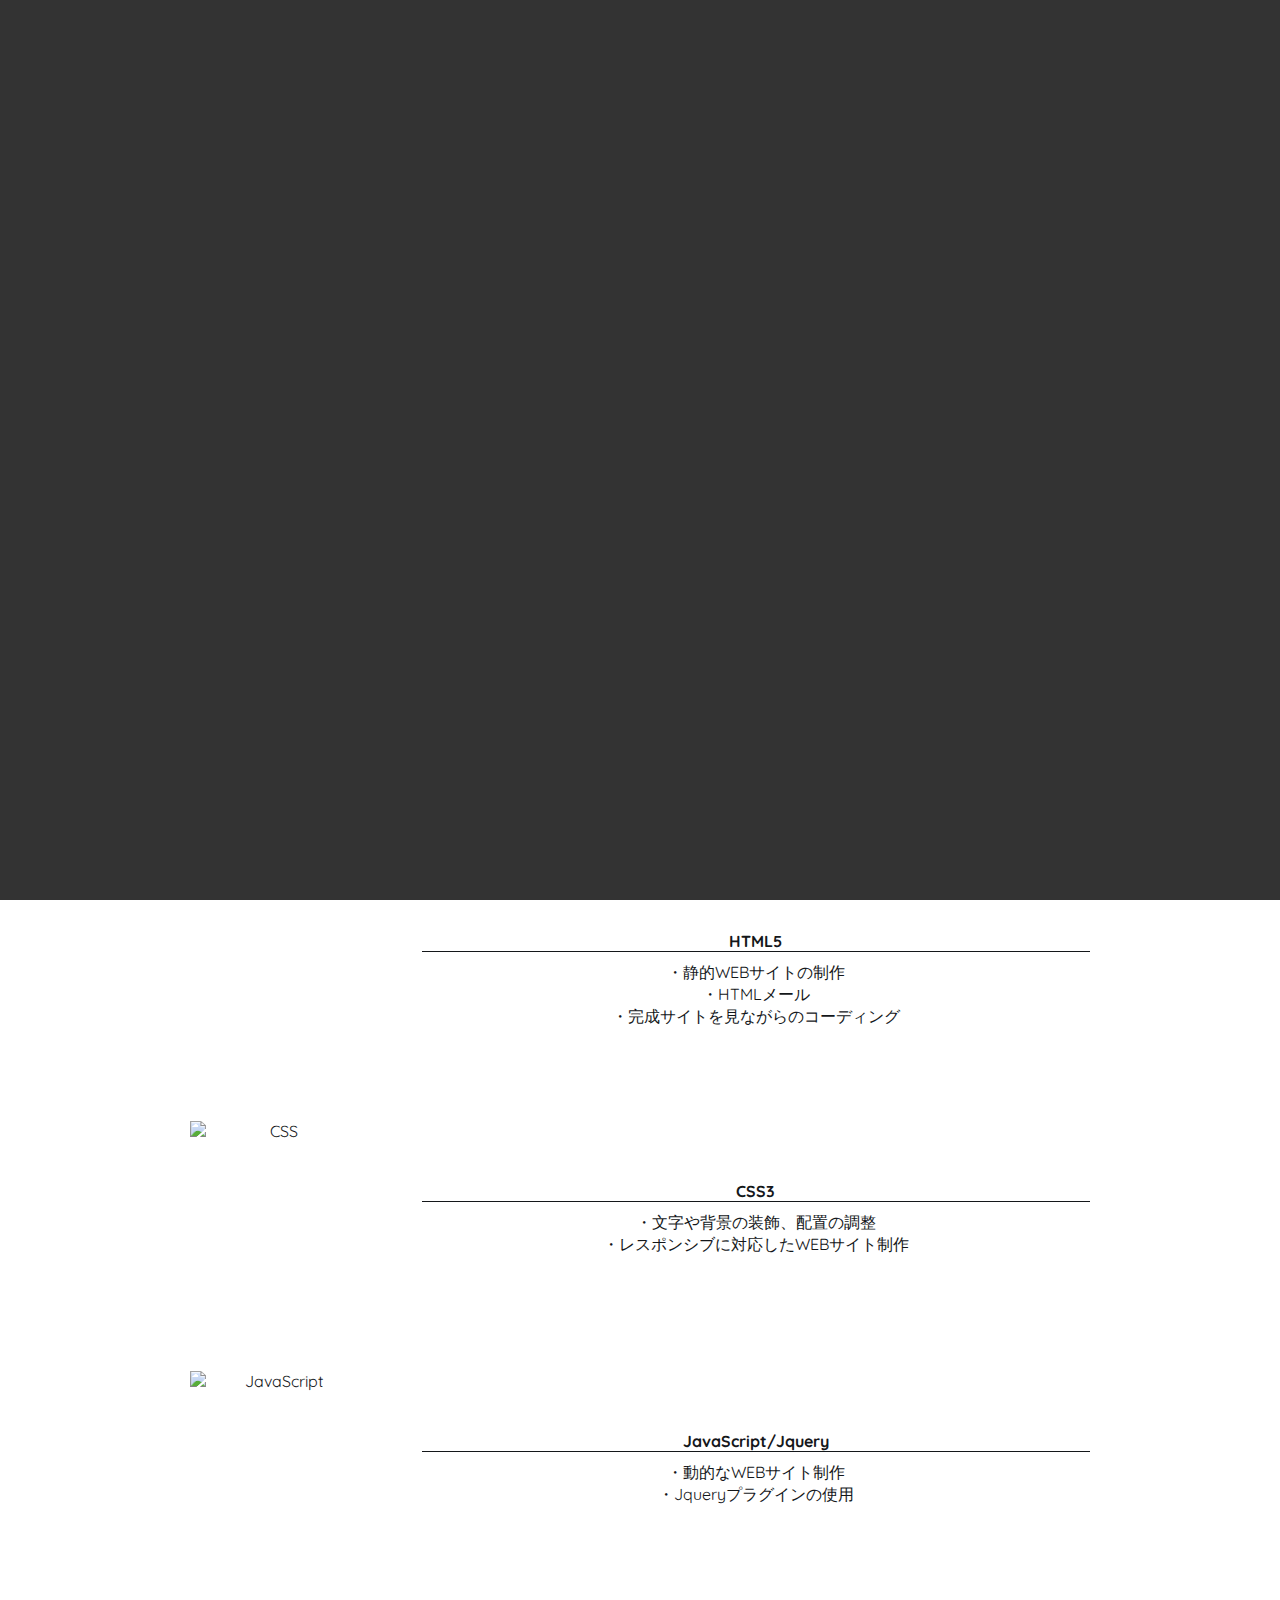
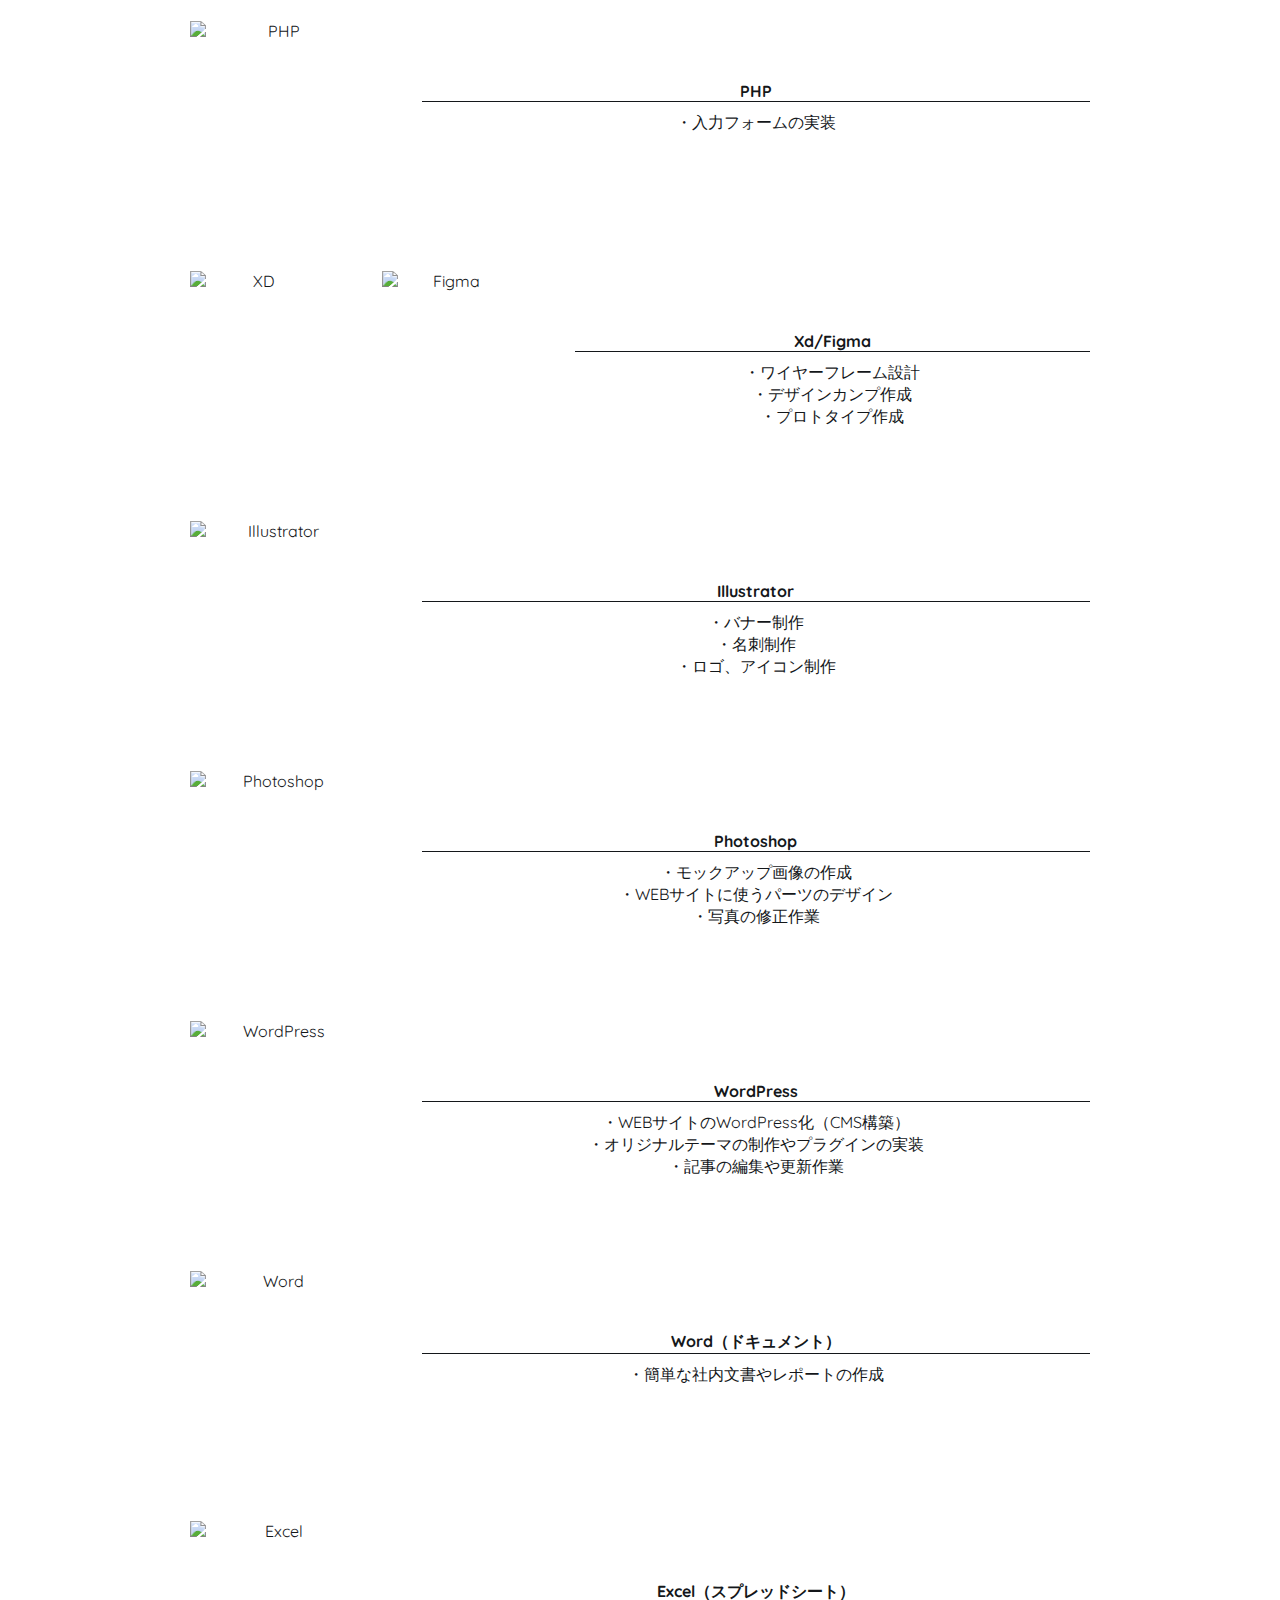
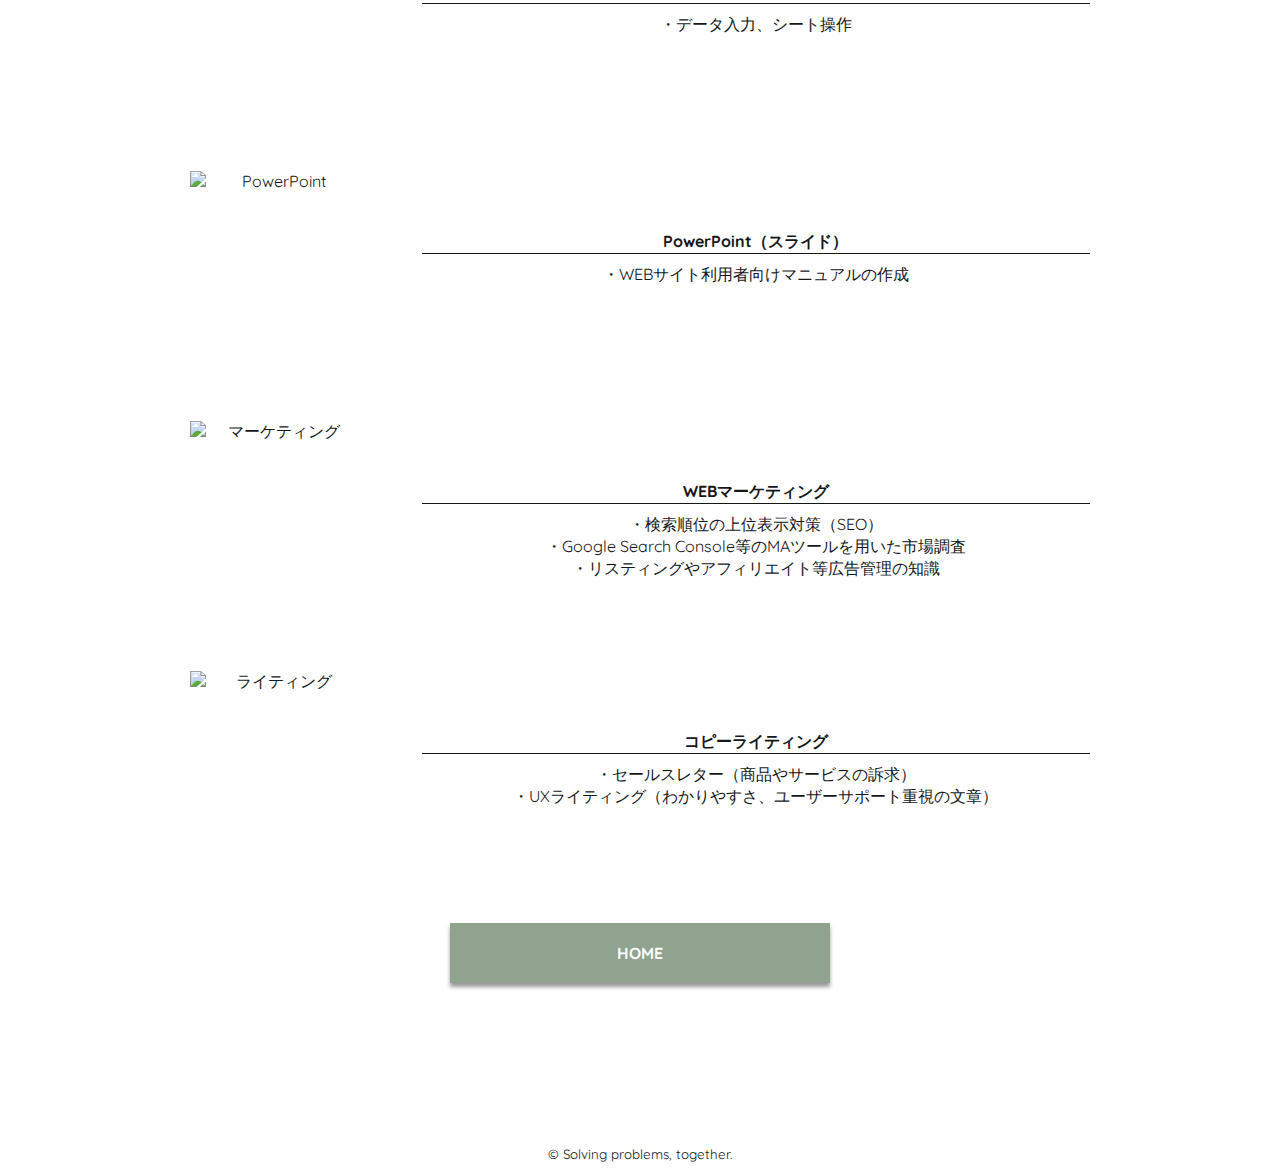
==== skill/index.html @ edf37cb3 "Create index.html" ====
<!DOCTYPE html>
<html lang="ja">

<head>
    <meta charset="UTF-8">
    <meta http-equiv="X-UA-Compatible" content="IE=edge">
    <meta name="viewport" content="width=device-width, initial-scale=1.0">
    <title>PROFILE</title>
    <link rel="stylesheet" href="../slick/slick.css">
    <link rel="stylesheet" href="../slick/slick-theme.css">
    <link rel="stylesheet" href="../css/style.css">
</head>

<body>
    <header>
        <div id="splash">
            <div id="splash_text"></div>
            <!--/splash-->
        </div>

        <div class="wrapper">
            <h1><a href="../">Portfolio</a></h1>
            <button class="site-header-navbtn" type="button">
                <span></span>
            </button>
            <nav class="site-header-nav">
                <ul>
                    <li><a href="../">HOME</a></li>
                </ul>
            </nav>
        </div>
    </header>

    <main>

        <div id="mainvisual"><img src="../img/photo-1501004318641-b39e6451bec6.jpg" alt="観葉植物"></div>
        <section id="skill_page" class="wrapper">
            <h2 class="section-title">SKILL</h2>
            <ul>
                <li>
                    <div class="content">
                        <img src="../img/html.png" alt="HTML">
                        <div class="text-box">
                            <h3 class="content-title"><span class="underline">HTML5</span></h3>
                            <p>・静的WEBサイトの制作</p>
                            <p>・HTMLメール</p>
                            <p>・完成サイトを見ながらのコーディング</p>
                        </div>
                    </div>
                </li>
                <li>
                    <div class="content">
                        <img src="../img/css.png" alt="CSS">
                        <div class="text-box">
                            <h3 class="content-title"><span class="underline">CSS3</span></h3>
                            <p>・文字や背景の装飾、配置の調整</p>
                            <p>・レスポンシブに対応したWEBサイト制作</p>
                        </div>
                    </div>
                </li>
                <li>
                    <div class="content">
                        <img src="../img/javascript.png" alt="JavaScript">
                        <div class="text-box">
                            <h3 class="content-title"><span class="underline">JavaScript/Jquery</span></h3>
                            <p>・動的なWEBサイト制作</p>
                            <p>・Jqueryプラグインの使用</p>
                        </div>
                    </div>
                </li>
                <li>
                    <div class="content">
                        <img src="../img/php.png" alt="PHP">
                        <div class="text-box">
                            <h3 class="content-title"><span class="underline">PHP</span></h3>
                            <p>・入力フォームの実装</p>
                        </div>
                    </div>
                </li>
                <li>
                    <div class="content">
                        <img src="../img/xd.png" alt="XD">
                        <img src="../img/figma.png" alt="Figma">
                        <div class="text-box">
                            <h3 class="content-title"><span class="underline">Xd/Figma</span></h3>
                            <p>・ワイヤーフレーム設計</p>
                            <p>・デザインカンプ作成</p>
                            <p>・プロトタイプ作成</p>
                        </div>
                    </div>
                </li>
                <li>
                    <div class="content">
                        <img src="../img/illustrator.png" alt="Illustrator">
                        <div class="text-box">
                            <h3 class="content-title"><span class="underline">Illustrator</span></h3>
                            <p>・バナー制作</p>
                            <p>・名刺制作</p>
                            <p>・ロゴ、アイコン制作</p>
                        </div>
                    </div>
                </li>
                <li>
                    <div class="content">
                        <img src="../img/photoshop.png" alt="Photoshop">
                        <div class="text-box">
                            <h3 class="content-title"><span class="underline">Photoshop</span></h3>
                            <p>・モックアップ画像の作成</p>
                            <p>・WEBサイトに使うパーツのデザイン</p>
                            <p>・写真の修正作業</p>
                        </div>
                    </div>
                </li>
                <li>
                    <div class="content">
                        <img src="../img/wordpress.png" alt="WordPress">
                        <div class="text-box">
                            <h3 class="content-title"><span class="underline">WordPress</span></h3>
                            <p>・WEBサイトのWordPress化（CMS構築）</p>
                            <p>・オリジナルテーマの制作やプラグインの実装</p>
                            <p>・記事の編集や更新作業</p>
                        </div>
                    </div>
                </li>
                <li>
                    <div class="content">
                        <img src="../img/word.png" alt="Word">
                        <div class="text-box">
                            <h3 class="content-title"><span class="underline">Word（ドキュメント）</span></h3>
                            <p>・簡単な社内文書やレポートの作成</p>
                        </div>
                    </div>
                </li>
                <li>
                    <div class="content">
                        <img src="../img/excel.png" alt="Excel">
                        <div class="text-box">
                            <h3 class="content-title"><span class="underline">Excel（スプレッドシート）</span></h3>
                            <p>・データ入力、シート操作</p>
                        </div>
                    </div>
                </li>
                <li>
                    <div class="content">
                        <img src="../img/powerpoint.png" alt="PowerPoint">
                        <div class="text-box">
                            <h3 class="content-title"><span class="underline">PowerPoint（スライド）</span></h3>
                            <p>・WEBサイト利用者向けマニュアルの作成</p>
                        </div>
                    </div>
                </li>
                <li>
                    <div class="content">
                        <img src="../img/carlos-muza-hpjSkU2UYSU-unsplash.jpg" alt="マーケティング">
                        <div class="text-box">
                            <h3 class="content-title"><span class="underline">WEBマーケティング</span></h3>
                            <p>・検索順位の上位表示対策（SEO）</p>
                            <p>・Google Search Console等のMAツールを用いた市場調査</p>
                            <p>・リスティングやアフィリエイト等広告管理の知識</p>
                        </div>
                    </div>
                </li>
                <li>
                    <div class="content">
                        <img src="../img/premium_photo-1661331911412-330f2e99cf53.jpg" alt="ライティング">
                        <div class="text-box">
                            <h3 class="content-title"><span class="underline">コピーライティング</span></h3>
                            <p>・セールスレター（商品やサービスの訴求）</p>
                            <p>・UXライティング（わかりやすさ、ユーザーサポート重視の文章）</p>
                        </div>
                    </div>
                </li>
            </ul>
            <b><a href="../" class="btn">HOME</a></b>
        </section>

    </main>

    <footer>
        <small>&copy; Solving problems, together.</small>
    </footer>
    <script src="https://code.jquery.com/jquery-3.4.1.min.js"
        integrity="sha256-CSXorXvZcTkaix6Yvo6HppcZGetbYMGWSFlBw8HfCJo=" crossorigin="anonymous"></script>
    <script src="https://rawgit.com/kimmobrunfeldt/progressbar.js/master/dist/progressbar.min.js"></script>
    <!--IE11用-->
    <script src="https://cdnjs.cloudflare.com/ajax/libs/babel-standalone/6.26.0/babel.min.js"></script><!--不必要なら削除-->
    <script src="https://cdnjs.cloudflare.com/ajax/libs/babel-polyfill/6.26.0/polyfill.min.js"></script><!--不必要なら削除-->
    <script src="../js/progressbar.js"></script>
    <script src="../js/jquery-3.7.1.min.js"></script>
    <script src="../slick/slick.min.js"></script>
    <script src="../js/script.js"></script>
    <script src="../js/slider.js"></script>
</body>

</html>
---- css/style.css ----
@charset "utf-8";

@import url('https://fonts.googleapis.com/css2?family=Quicksand:wght@300;400;500;600;700&display=swap');

/* 全体設定 */
* {
    margin: 0;
    padding: 0;
    box-sizing: border-box;
    font-family: 'Quicksand', sans-serif;
    color: #14171a;
}

html {
    font-size: 100%;
}

li {
    list-style: none;
}

a {
    text-decoration: none;
}

img {
    max-width: 100%;
}

.wrapper {
    max-width: 960px;
    margin-left: auto;
    margin-right: auto;
    text-align: center;
    margin-bottom: 150px;
}

header .wrapper {
    margin-bottom: 0;
}

.section-title {
    display: inline-block;
    font-size: 2rem;
    margin-bottom: 60px;
    border-bottom: 1px solid #383e45;
}

.content-title {
    font-size: 1rem;
    margin: 10px 0;
}


/* ヘッダー設定 */

header {
    position: fixed;
    background-color: rgba(255, 255, 255, .5);
    top: 0;
    left: 0;
    right: 0;
}

header .wrapper {
    display: flex;
    justify-content: space-between;
    align-items: center;
    padding: 10px 0;
}

header h1 a {
    color: #fafafa;
    background-color: #111;
    padding: 0 1rem;
}

header nav ul {
    display: flex;
    padding: 10px 0;
}

header li {
    margin-left: 30px;
}

header li a {
    color: #24292e;
    font-weight: 700;
}

header li a hover {
    opacity: 0.7;
}

/* ボタン */
.site-header-navbtn {
    display: none;
    width: 40px;
    height: 40px;
    background: none;
    border: none;
    position: fixed;
    right: 10px;
    top: 10px;
    z-index: 1;
    /* background-color: #eee; */
}

.site-header-navbtn span,
.site-header-navbtn::before,
.site-header-navbtn::after {
    width: 30px;
    height: 1px;
    background-color: #999;
    position: absolute;
    top: 50%;
    left: 5px;
    transition: transform .4s;
}

.site-header-navbtn::before,
.site-header-navbtn::after {
    content: '';
}

.site-header-navbtn::before {
    transform: translateY(-8px);
}

.site-header-navbtn::after {
    transform: translateY(8px);
}

body.is-nav-open .site-header-navbtn span {
    transform: scaleX(0);
}

body.is-nav-open .site-header-navbtn::before {
    transform: translateY(0) rotate(45deg);
}

body.is-nav-open .site-header-navbtn::after {
    transform: translateY(0) rotate(-45deg);
}

/* メインビジュアル */
main {
    margin-top: 60px;
}

#mainvisual {
    margin-bottom: 80px;
}

#mainvisual img {
    display: block;
    width: 100%;
    height: 600px;
    /* はみ出た部分はトリミング */
    object-fit: cover;
}

/* ABOUT */

#about .content {
    display: flex;
    justify-content: center;
    align-items: center;
}

#about img {
    width: 250px;
    height: 250px;
    /* 画像を丸く切り抜く */
    border-radius: 50%;
    /*　画像の右側に余白を置き、テキストとの距離を保つ */
    margin-right: 100px;
}

#about .text {
    text-align: left;
}

#about .text .english {
    margin-top: 8px;
    font-size: 15px;
}

/* SKILL */

#skill ul {
    transform: scale(0.7);
}

.btn {
    display: block;
    max-width: 380px;
    line-height: 60px;
    color: #fff;
    text-align: center;
    background-color: #8fa38e;
    box-shadow: 0 4px 4px rgba(0, 0, 0, .4);
    margin-top: 32px;
    margin-left: auto;
    margin-right: auto;
}

/* ボタン先のSKILLページ */

#skill_page ul {
    justify-content: space-between;
}

#skill_page .content {
    display: flex;
    justify-content: center;
    align-items: center;
}

#skill_page img {
    width: 250px;
    height: 250px;
    padding: 30px;
}

#skill_page .text-box {
    text-align: center;
    width: 800px;
    height: 150px;
    padding: 30px;
}

#skill_page .content-title {
    border-bottom: solid 1px;
}

/*スライダー*/

.slider {
    /*横幅94%で左右に余白を持たせて中央寄せ*/
    width: 94%;
    margin: 0 auto;
}

.slider img {
    width: 100%;
    /*スライダー内の画像を横幅100%に*/
    height: auto;
}

/*slickのJSで書かれるタグ内、スライド左右の余白調整*/

.slider .slick-slide {
    margin: 0 10px;
}

/*矢印の設定*/

/*戻る、次へ矢印の位置*/
.slick-prev,
.slick-next {
    position: absolute;
    /*絶対配置にする*/
    top: 42%;
    cursor: pointer;
    /*マウスカーソルを指マークに*/
    outline: none;
    /*クリックをしたら出てくる枠線を消す*/
    border-top: 2px solid #666;
    /*矢印の色*/
    border-right: 2px solid #666;
    /*矢印の色*/
    height: 15px;
    width: 15px;
}

.slick-prev {
    /*戻る矢印の位置と形状*/
    left: -1.5%;
    transform: rotate(-135deg);
}

.slick-next {
    /*次へ矢印の位置と形状*/
    right: -1.5%;
    transform: rotate(45deg);
}

/*ドットナビゲーションの設定*/

.slick-dots {
    text-align: center;
    margin: 20px 0 0 0;
}

.slick-dots li {
    display: inline-block;
    margin: 0 5px;
}

.slick-dots button {
    color: transparent;
    outline: none;
    width: 8px;
    /*ドットボタンのサイズ*/
    height: 8px;
    /*ドットボタンのサイズ*/
    display: block;
    border-radius: 50%;
    background: #ccc;
    /*ドットボタンの色*/
}

.slick-dots .slick-active button {
    background: #333;
    /*ドットボタンの現在地表示の色*/
}

/* WORKS */

#works ul {
    display: flex;
    justify-content: space-between;
    flex-wrap: wrap;
}

#works li {
    width: 50%;
    margin-bottom: 64px;
    padding: 1rem;
    background-color: #e5e5e5;
}

/*モーダル*/
.modal {
    display: none;
    position: fixed;
    z-index: 8887;
    left: 0;
    top: 0;
    width: 100%;
    height: 100%;
    overflow: auto;
    background-color: rgba(0, 0, 0, 0.7);
    transition: all 1s ease-in-out;
}

.modal-content {
    background: #FFF;
    overflow-y: auto;
    width: 90%;
    max-width: 500px;
    position: absolute;
    top: 50%;
    left: 50%;
    transform: translate(-50%, -50%);
    max-height: 400px;
    animation: show 0.6s linear 0s;
    filter: drop-shadow(0px 2px 6px #777);
}

.modal-top {
    display: inline-block;
    position: absolute;
    right: 5px;
    top: 5px;
}

.modal-close {
    color: #FFF;
    text-decoration: none;
    font-size: 2rem;
    line-height: 1;
    padding: 0 8px;
}

.modal-close:hover,
.modal-close:focus {
    text-decoration: none;
    cursor: pointer;
}

.modal-title {
    color: #FFF;
    width: 50%;
    margin: auto 10% auto 25%;
    padding-top: 16px;
    font-family: 'Sacramento', cursive;
    font-size: 20px;
}

.modal-header {
    background: #8fa38e;
    display: flex;
    justify-content: space-between;
}

.modal-body {
    padding: 5% 5%;
    background-color: #8fa38e;
    color: black;
}

.modal-body p {
    color: #fff;
}

.badge-group {
    margin: 20px;
    height: auto;
    display: flex;
    flex-wrap: wrap;
    align-items: flex-start;
}

.badge-item {
    margin-top: 10px;
    margin-right: 8px;
    border-radius: 50px;
    background: #c8cc52;
    padding: 8px 10px;
    overflow: auto;
    color: #fff;
    font-size: 12px;
    font-weight: bold;
}

@keyframes show {
    from {
        opacity: 0;
    }

    to {
        opacity: 1;
    }
}

.btn-modal {
    display: block;
    max-width: 380px;
    line-height: 40px;
    color: #fff;
    text-align: center;
    background-color: #c8cc52;
    box-shadow: 0 2px 2px rgba(0, 0, 0, .4);
    margin-top: 24px;
    margin-bottom: 24px;
    margin-left: auto;
    margin-right: auto;
}

/*ボタン先のWORKSページ*/
#works_page ul {
    display: flex;
}

#works_page li {
    width: 100%;
    margin-bottom: 64px;
    padding: 1rem;
    background-color: #e5e5e5;
}

#works_page .phase li {
    margin: auto;
    padding: auto;
    background-color: #e5e7e8;
}

#works_page h3 {
    font-family: 'Noto Serif JP', sans-serif;
}

#works_page h4 {
    margin-top: 32px;
}

/* CONTACT */
#contact {
    background-color: #e5e7e8;
    padding-top: 32px;
    padding-bottom: 32px;
    margin-top: 64px;
    margin-bottom: 32px;
}

#contact h2 {
    margin-bottom: 24px;
}

#contact p {
    padding: 5px;
}

input[type="text"] {
    width: 200px;
}

input[type="email"] {
    width: 300px;
}

textarea {
    width: 420px;
    height: 115px;
    overflow-y: scroll;
}

input,
textarea {
    margin-top: 7px;
}

/* フッター */
footer {
    padding: 10px 0;
    text-align: center;
}

/* SP */

@media screen and (max-width: 599px) {

    /* ボタン */
    .site-header-navbtn {
        display: block;
    }

    /* ナビゲーション */
    .site-header-nav {
        background-color: #efefef;
        position: fixed;
        width: 100%;
        height: 100%;
        left: 0;
        top: 0;
        transform: translateX(-100%);
        transition: transform .6s;
    }

    body.is-nav-open .site-header-nav {
        transform: translateX(0);
    }

    .site-header-nav ul {
        flex-direction: column;
        justify-content: center;
        text-align: center;
        height: 100%;
    }

    .site-header-nav ul li:not(:last-child) {
        margin-right: 0;
        margin-bottom: 1.5em;
    }

    .site-header-nav ul li a {
        font-size: 1.5rem;
    }

    /* その他 */
    .wrapper {
        margin-bottom: 100px;
    }

    header .wrapper,
    .wrapper p {
        margin-left: 1rem;
        margin-right: 1rem;
    }

    #mainvisual img {
        height: calc(100vh - 60px);
    }

    #about .content {
        flex-direction: column;
    }

    #about img {
        margin-right: 0;
        margin-bottom: 3rem;
    }

    #about .text {
        text-align: center;
    }

    #skill ul {
        flex-direction: column;
    }

    #skill li {
        width: 100%;
        margin-bottom: 2rem;
    }

    #skill_page ul {
        flex-direction: column;
        padding-right: 10%;
        padding-left: 10%;
    }

    #skill_page li {
        padding-bottom: 24px;
    }

    #skill_page .content {
        flex-direction: column;
        border-bottom: inset 5px;
    }

    #skill_page .text-box {
        width: 100%;
        height: 100%;
    }

    #works ul {
        flex-direction: column;
    }

    #works li {
        width: 100%;
        margin-bottom: 2rem;
    }

    #works_page {
        overflow: hidden;
    }

    #works_page ul {
        flex-direction: column;
        padding-right: 10%;
        padding-left: 10%;
    }

    #works_page li {
        padding-bottom: 24px;
    }

    #contact input {
        width: 100%;
    }

    #contact textarea {
        width: 100%;
    }

}


/*========= LoadingのためのCSS ===============*/

/* Loading背景画面設定　*/

#splash {
    /*fixedで全面に固定*/
    position: fixed;
    z-index: 999;
    width: 100%;
    height: 100%;
    background: #333;
    text-align: center;
    color: #fff;
}

/* Loadingバー中央配置　*/
#splash_text {
    position: absolute;
    top: 50%;
    left: 50%;
    z-index: 999;
    width: 100%;
    transform: translate(-50%, -50%);
    color: #fff;
}

/*IE11対策用バーの線の高さ※対応しなければ削除してください*/
#splash_text svg {
    height: 2px;
}

/*========= レイアウトのためのCSS ===============*/


#container {
    width: 100%;
    height: 100vh;
    background: #ccc;
    display: flex;
    justify-content: center;
    align-items: center;
    text-align: center;
}


a {
    color: #333;
}

a:hover {
    text-decoration: none;
}
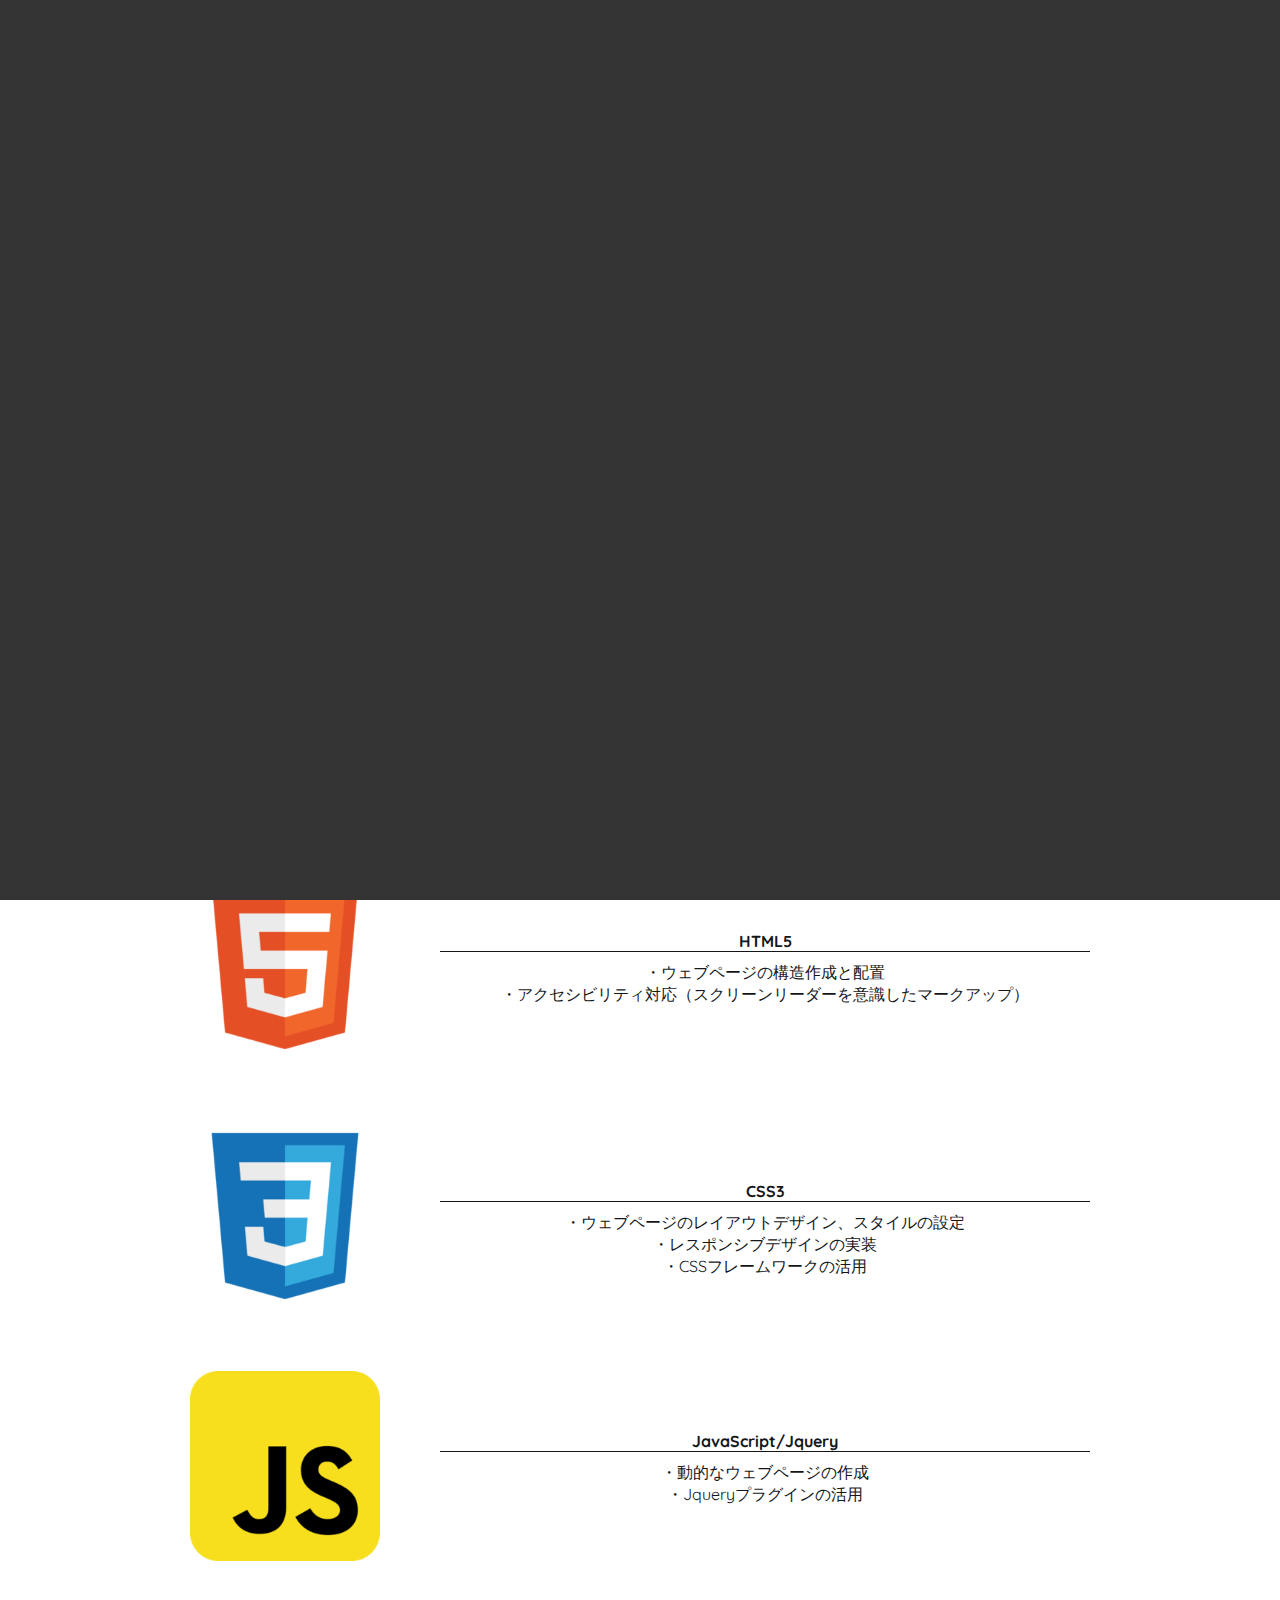
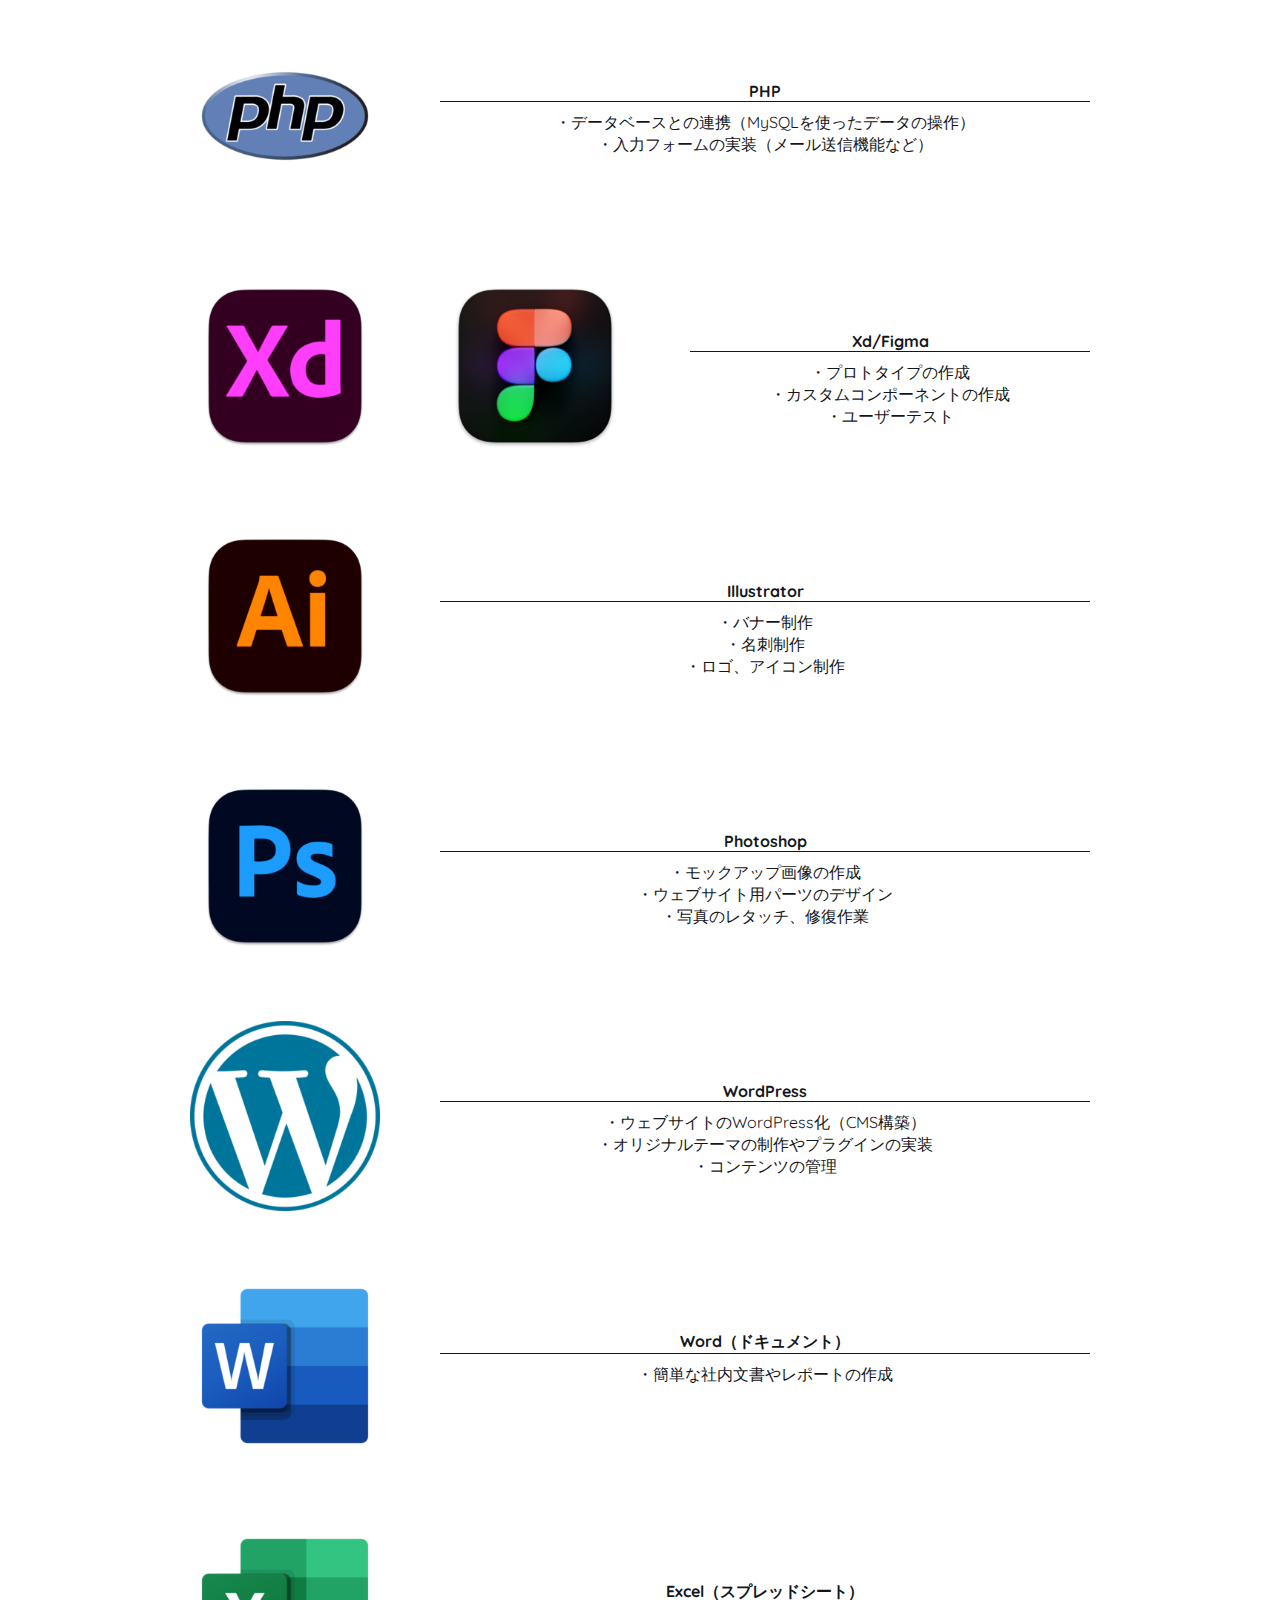
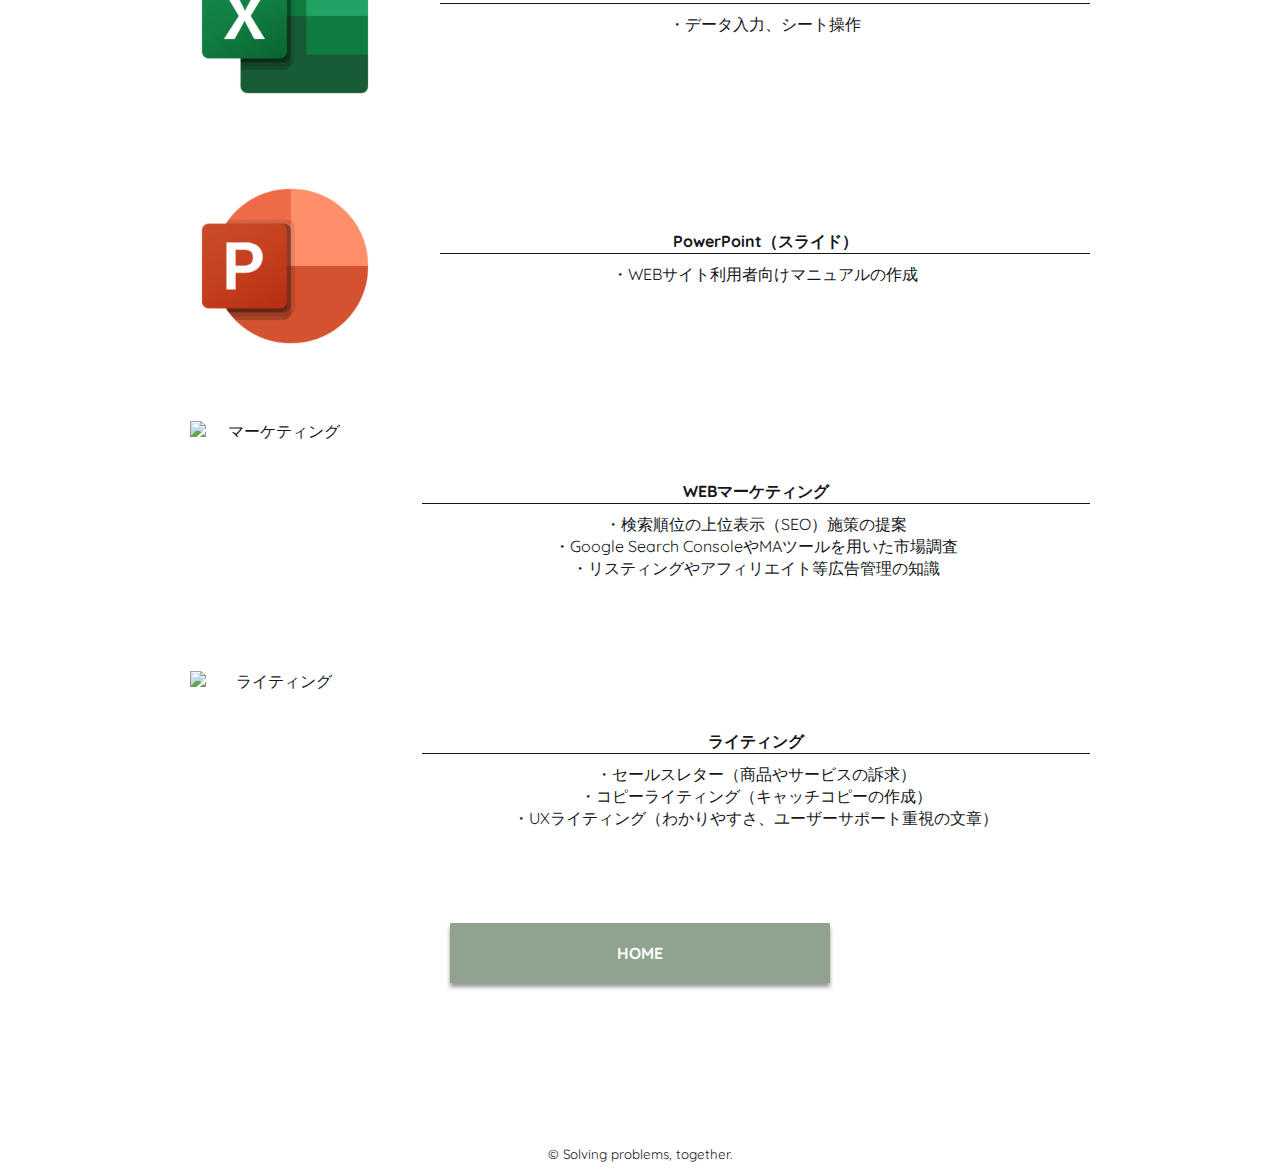
==== commit 8e281bc4: "Update index.html" ====
--- a/skill/index.html
+++ b/skill/index.html
@@ -33,7 +33,7 @@
 
     <main>
 
-        <div id="mainvisual"><img src="../img/photo-1501004318641-b39e6451bec6.jpg" alt="観葉植物"></div>
+        <div id="mainvisual"><img src="../img/header.png" alt="ヘッダー"></div>
         <section id="skill_page" class="wrapper">
             <h2 class="section-title">SKILL</h2>
             <ul>
@@ -42,9 +42,8 @@
                         <img src="../img/html.png" alt="HTML">
                         <div class="text-box">
                             <h3 class="content-title"><span class="underline">HTML5</span></h3>
-                            <p>・静的WEBサイトの制作</p>
-                            <p>・HTMLメール</p>
-                            <p>・完成サイトを見ながらのコーディング</p>
+                            <p>・ウェブページの構造作成と配置</p>
+                            <p>・アクセシビリティ対応（スクリーンリーダーを意識したマークアップ）</p>
                         </div>
                     </div>
                 </li>
@@ -53,8 +52,9 @@
                         <img src="../img/css.png" alt="CSS">
                         <div class="text-box">
                             <h3 class="content-title"><span class="underline">CSS3</span></h3>
-                            <p>・文字や背景の装飾、配置の調整</p>
-                            <p>・レスポンシブに対応したWEBサイト制作</p>
+                            <p>・ウェブページのレイアウトデザイン、スタイルの設定</p>
+                            <p>・レスポンシブデザインの実装</p>
+                            <p>・CSSフレームワークの活用</p>
                         </div>
                     </div>
                 </li>
@@ -63,8 +63,8 @@
                         <img src="../img/javascript.png" alt="JavaScript">
                         <div class="text-box">
                             <h3 class="content-title"><span class="underline">JavaScript/Jquery</span></h3>
-                            <p>・動的なWEBサイト制作</p>
-                            <p>・Jqueryプラグインの使用</p>
+                            <p>・動的なウェブページの作成</p>
+                            <p>・Jqueryプラグインの活用</p>
                         </div>
                     </div>
                 </li>
@@ -73,7 +73,8 @@
                         <img src="../img/php.png" alt="PHP">
                         <div class="text-box">
                             <h3 class="content-title"><span class="underline">PHP</span></h3>
-                            <p>・入力フォームの実装</p>
+                            <p>・データベースとの連携（MySQLを使ったデータの操作）</p>
+                            <p>・入力フォームの実装（メール送信機能など）</p>
                         </div>
                     </div>
                 </li>
@@ -83,9 +84,9 @@
                         <img src="../img/figma.png" alt="Figma">
                         <div class="text-box">
                             <h3 class="content-title"><span class="underline">Xd/Figma</span></h3>
-                            <p>・ワイヤーフレーム設計</p>
-                            <p>・デザインカンプ作成</p>
-                            <p>・プロトタイプ作成</p>
+                            <p>・プロトタイプの作成</p>
+                            <p>・カスタムコンポーネントの作成</p>
+                            <p>・ユーザーテスト</p>
                         </div>
                     </div>
                 </li>
@@ -106,8 +107,8 @@
                         <div class="text-box">
                             <h3 class="content-title"><span class="underline">Photoshop</span></h3>
                             <p>・モックアップ画像の作成</p>
-                            <p>・WEBサイトに使うパーツのデザイン</p>
-                            <p>・写真の修正作業</p>
+                            <p>・ウェブサイト用パーツのデザイン</p>
+                            <p>・写真のレタッチ、修復作業</p>
                         </div>
                     </div>
                 </li>
@@ -116,9 +117,9 @@
                         <img src="../img/wordpress.png" alt="WordPress">
                         <div class="text-box">
                             <h3 class="content-title"><span class="underline">WordPress</span></h3>
-                            <p>・WEBサイトのWordPress化（CMS構築）</p>
+                            <p>・ウェブサイトのWordPress化（CMS構築）</p>
                             <p>・オリジナルテーマの制作やプラグインの実装</p>
-                            <p>・記事の編集や更新作業</p>
+                            <p>・コンテンツの管理</p>
                         </div>
                     </div>
                 </li>
@@ -151,21 +152,22 @@
                 </li>
                 <li>
                     <div class="content">
-                        <img src="../img/carlos-muza-hpjSkU2UYSU-unsplash.jpg" alt="マーケティング">
+                        <img src="../img/marketing.png" alt="マーケティング">
                         <div class="text-box">
                             <h3 class="content-title"><span class="underline">WEBマーケティング</span></h3>
-                            <p>・検索順位の上位表示対策（SEO）</p>
-                            <p>・Google Search Console等のMAツールを用いた市場調査</p>
+                            <p>・検索順位の上位表示（SEO）施策の提案</p>
+                            <p>・Google Search ConsoleやMAツールを用いた市場調査</p>
                             <p>・リスティングやアフィリエイト等広告管理の知識</p>
                         </div>
                     </div>
                 </li>
                 <li>
                     <div class="content">
-                        <img src="../img/premium_photo-1661331911412-330f2e99cf53.jpg" alt="ライティング">
+                        <img src="../img/writing.png" alt="ライティング">
                         <div class="text-box">
-                            <h3 class="content-title"><span class="underline">コピーライティング</span></h3>
+                            <h3 class="content-title"><span class="underline">ライティング</span></h3>
                             <p>・セールスレター（商品やサービスの訴求）</p>
+                            <p>・コピーライティング（キャッチコピーの作成）</p>
                             <p>・UXライティング（わかりやすさ、ユーザーサポート重視の文章）</p>
                         </div>
                     </div>
--- a/css/style.css
+++ b/css/style.css
@@ -468,6 +468,20 @@
     background-color: #e5e7e8;
 }
 
+#works_page description h4 {
+    font-size: 16px;
+    font-weight: bold;
+    margin-bottom: 5px;
+    color: #333;
+}
+
+#works_page description p {
+    font-size: 14px;
+    line-height: 1.5;
+    color: #333;
+    margin-bottom: 10px;
+}
+
 #works_page h3 {
     font-family: 'Noto Serif JP', sans-serif;
 }
@@ -676,7 +690,7 @@
     color: #fff;
 }
 
-/*IE11対策用バーの線の高さ※対応しなければ削除してください*/
+/*IE11対策用バーの線の高さ*/
 #splash_text svg {
     height: 2px;
 }
